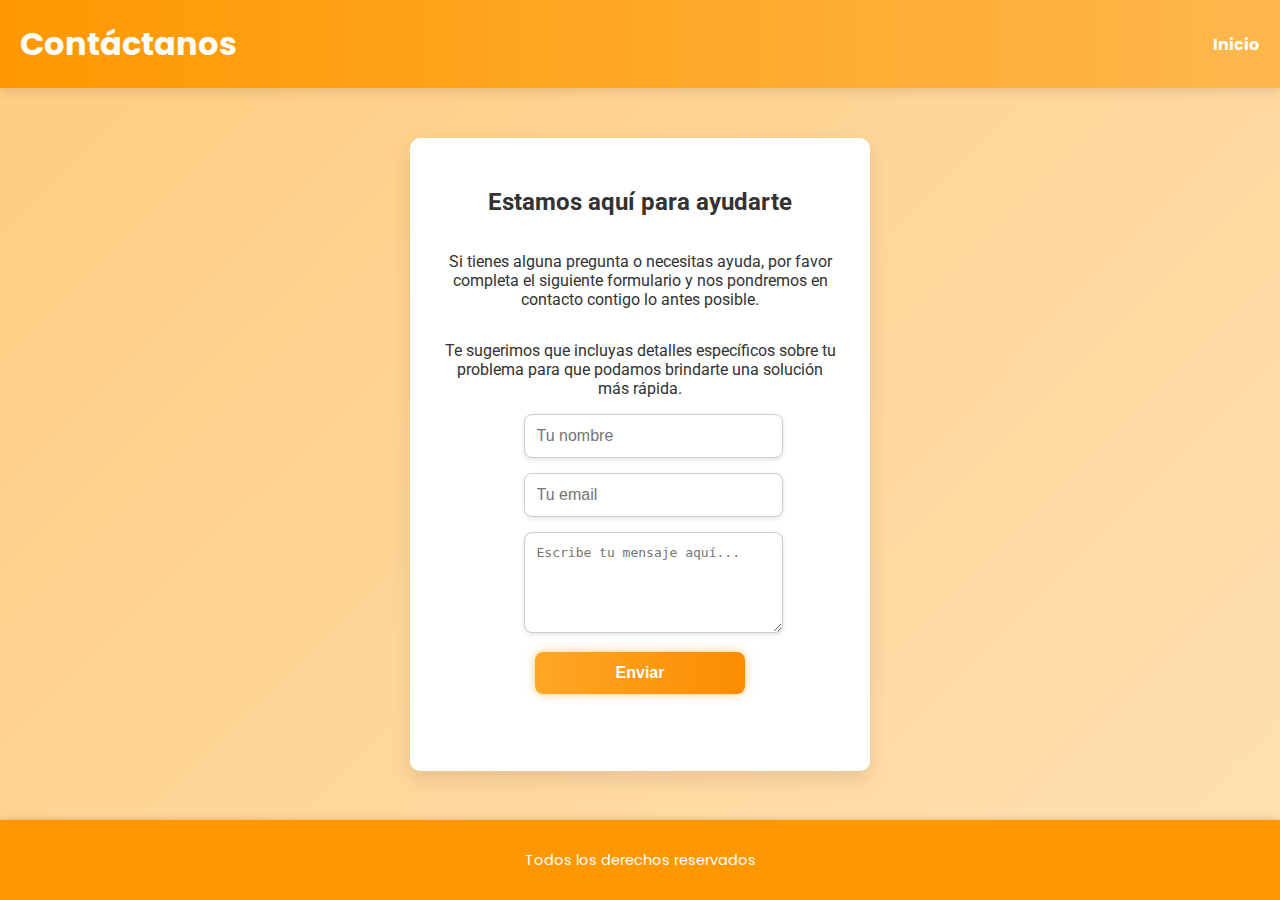
==== contacto.html @ 8be7320f "Add files via upload" ====
<!DOCTYPE html>
<html lang="es">
<head>
    <meta charset="UTF-8">
    <meta name="viewport" content="width=device-width, initial-scale=1.0">
    <title>Contáctanos</title>
    <link rel="stylesheet" href="style.css"> <!-- Asegúrate de incluir tu CSS -->
    <style>
        /* Estilo para los campos de entrada */
        input[type="text"],
        input[type="email"],
        textarea {
            width: 100%; /* Hace que los campos ocupen todo el ancho disponible */
            max-width: 500px; /* Establece un ancho máximo para evitar que se vean demasiado anchos */
            border-radius: 8px; /* Bordes redondeados */
            border: 1px solid #ccc; /* Borde gris claro */
            padding: 12px; /* Espaciado interno */
            font-size: 1em; /* Tamaño de fuente */
            transition: border 0.3s ease; /* Transición suave para el borde */
            box-shadow: 0 2px 5px rgba(0, 0, 0, 0.1); /* Sombra para los campos */
            margin-bottom: 15px; /* Espaciado entre los campos */
        }

        input[type="text"]:focus,
        input[type="email"]:focus,
        textarea:focus {
            outline: none; /* Sin borde de enfoque predeterminado */
            border-color: #FF9800; /* Color del borde al enfocar */
            box-shadow: 0 0 8px rgba(255, 152, 0, 0.5); /* Sombra al enfocar */
        }

        /* Estilo para el botón de enviar */
        input[type="submit"] {
            background: linear-gradient(90deg, #FFA726, #FB8C00);
            color: white;
            border: none;
            padding: 12px;
            border-radius: 8px;
            cursor: pointer;
            font-size: 1em;
            font-weight: bold;
            transition: background 0.3s ease;
            box-shadow: 0 0 10px rgba(255, 152, 0, 0.5); /* Luz alrededor del botón */
        }

        input[type="submit"]:hover {
            background: linear-gradient(90deg, #FB8C00, #EF6C00);
            box-shadow: 0 0 20px rgba(255, 152, 0, 0.8); /* Luz más intensa al pasar el cursor */
        }
    </style>
</head>
<body>
    <header>
        <h1>Contáctanos</h1>
        <nav>
            <ul>
                <li><a href="index.html"> Inicio</a></li>
            </ul>
        </nav>
    </header>
    
    <main>
        <div class="container">
            <h2>Estamos aquí para ayudarte</h2>
            <p>Si tienes alguna pregunta o necesitas ayuda, por favor completa el siguiente formulario y nos pondremos en contacto contigo lo antes posible.</p>
            <p>Te sugerimos que incluyas detalles específicos sobre tu problema para que podamos brindarte una solución más rápida.</p>

            <form id="contactForm" onsubmit="return submitContactForm(event)">
                <input type="text" id="name" name="name" placeholder="Tu nombre" required>
                <br>
                <input type="email" id="email" name="email" placeholder="Tu email" required>
                <br>
                <textarea id="message" name="message" placeholder="Escribe tu mensaje aquí..." rows="5" required></textarea>
                <br>
                <input type="submit" value="Enviar">
            </form>
            <p id="responseMessage"></p>
        </div>
    </main>

    <footer>
        <p>Todos los derechos reservados</p>
    </footer>

    <script>
        function submitContactForm(event) {
            event.preventDefault(); // Evita el envío del formulario

            const name = document.getElementById('name').value;
            const email = document.getElementById('email').value;
            const message = document.getElementById('message').value;

            // Aquí podrías agregar lógica para enviar el formulario a un servidor
            document.getElementById('responseMessage').innerText = `Gracias, ${name}. Tu mensaje ha sido enviado.`;
            document.getElementById('contactForm').reset(); // Resetea el formulario
            return false; // Evita el envío del formulario
        }
    </script>
</body>
</html>
---- style.css ----
/* Importar fuentes de Google Fonts */
@import url('https://fonts.googleapis.com/css2?family=Roboto:wght@300;400;700&family=Poppins:wght@500&display=swap');

/* Estilos generales */
body {
    font-family: 'Roboto', sans-serif;
    margin: 0;
    padding: 0;
    display: flex;
    flex-direction: column;
    min-height: 100vh;
    background: linear-gradient(135deg, #FFCC80, #FFE0B2);
    color: #333;
}

/* Encabezado */
header {
    background: linear-gradient(90deg, #FF9800, #FFB74D);
    color: white;
    padding: 20px;
    display: flex;
    align-items: center;
    justify-content: space-between;
    font-family: 'Poppins', sans-serif;
    box-shadow: 0 4px 10px rgba(0, 0, 0, 0.1);
    animation: slideDown 1s ease;
}

header h1 {
    display: flex;
    align-items: center;
    font-size: 2em;
    margin: 0;
    color: white;
}

header h1 img {
    margin-right: 10px;
    border-radius: 50%;
}

nav ul {
    list-style: none;
    display: flex;
    gap: 20px;
    padding: 0;
    margin: 0;
}

nav ul li {
    display: inline;
    font-weight: bold;
    color: white;
}

nav a {
    color: white;
    text-decoration: none;
    transition: color 0.3s ease;
}

nav a:hover {
    color: #FFD54F;
}

/* Animaciones */
@keyframes slideDown {
    from {
        opacity: 0;
        transform: translateY(-30px);
    }
    to {
        opacity: 1;
        transform: translateY(0);
    }
}

@keyframes fadeIn {
    from {
        opacity: 0;
    }
    to {
        opacity: 1;
    }
}

@keyframes buttonPulse {
    0%, 100% {
        transform: scale(1);
        box-shadow: 0 0 10px rgba(255, 152, 0, 0.5);
    }
    50% {
        transform: scale(1.05);
        box-shadow: 0 0 20px rgba(255, 152, 0, 0.8);
    }
}

/* Contenido principal */
main {
    flex: 1;
    display: flex;
    justify-content: center;
    align-items: center;
    padding: 40px 20px;
    animation: fadeIn 1.5s ease;
}

.container {
    width: 100%;
    max-width: 400px;
    background: white;
    border-radius: 10px;
    box-shadow: 0 8px 20px rgba(0, 0, 0, 0.1);
    padding: 30px;
    text-align: center;
    display: flex; /* Añadir flexbox para centrar elementos */
    flex-direction: column; /* Organizar en columnas */
    align-items: center; /* Centrar los elementos hijos */
}

/* Campos de entrada */
input[type="text"], input[type="password"] {
    width: 90%; /* Ajustar el ancho para centrar */
    margin-bottom: 15px;
    padding: 12px;
    border-radius: 8px;
    border: 1px solid #ccc;
    font-size: 1em;
    transition: border 0.3s ease;
    box-shadow: 0 2px 5px rgba(0, 0, 0, 0.1); /* Sombra para los campos de entrada */
}

input[type="text"]:focus, input[type="password"]:focus {
    outline: none;
    border-color: #FF9800;
    box-shadow: 0 0 8px rgba(255, 152, 0, 0.5);
}

/* Botones */
button, input[type="submit"] {
    background: linear-gradient(90deg, #FFA726, #FB8C00);
    color: white;
    border: none;
    padding: 12px;
    border-radius: 8px;
    cursor: pointer;
    font-size: 1em;
    font-weight: bold;
    width: 90%; /* Ajustar el ancho para centrar */
    transition: background 0.3s ease;
    margin-bottom: 15px;
    animation: buttonPulse 2s infinite;
    box-shadow: 0 0 10px rgba(255, 152, 0, 0.5); /* Luz alrededor del botón */
}

button:hover, input[type="submit"]:hover {
    background: linear-gradient(90deg, #FB8C00, #EF6C00);
    box-shadow: 0 0 20px rgba(255, 152, 0, 0.8); /* Luz más intensa al pasar el cursor */
}

#registroBtn {
    background: linear-gradient(90deg, #f9a825, #ffeb3b);
    color: white;
    animation: buttonPulse 2s infinite;
    box-shadow: 0 0 10px rgba(255, 193, 7, 0.5); /* Luz alrededor del botón */
}

#registroBtn:hover {
    background: linear-gradient(90deg, #f57f17, #fdd835);
    box-shadow: 0 0 20px rgba(255, 193, 7, 0.8); /* Luz más intensa al pasar el cursor */
}

/* Pie de página */
footer {
    background: #FF9800;
    color: white;
    text-align: center;
    padding: 15px;
    font-size: 0.9em;
    margin-top: auto;
    font-family: 'Poppins', sans-serif;
    box-shadow: 0 -2px 5px rgba(0, 0, 0, 0.1); /* Sombra para el pie de página */
}
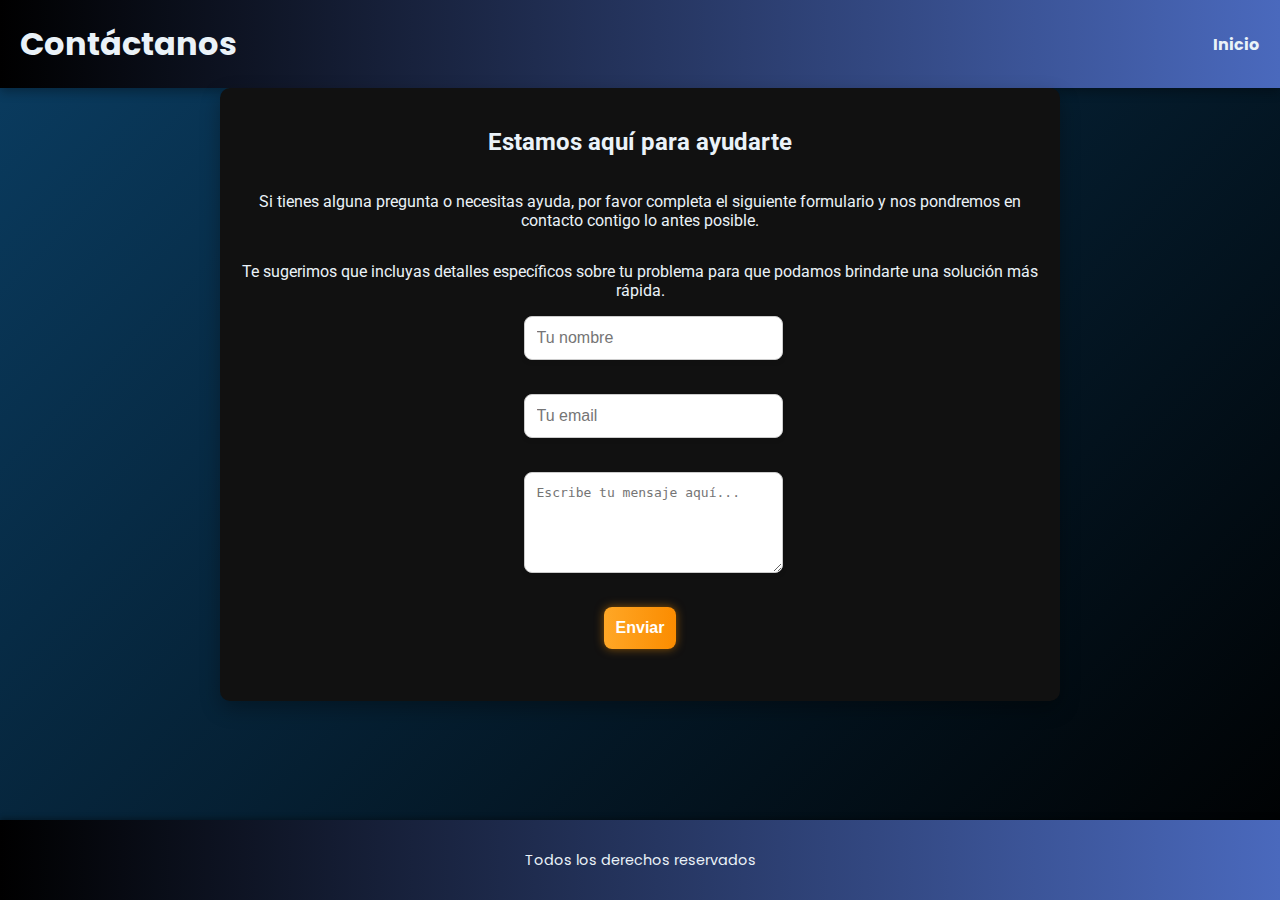
==== commit adf7e47f: "Update contacto.html" ====
--- a/contacto.html
+++ b/contacto.html
@@ -4,7 +4,7 @@
     <meta charset="UTF-8">
     <meta name="viewport" content="width=device-width, initial-scale=1.0">
     <title>Contáctanos</title>
-    <link rel="stylesheet" href="style.css"> <!-- Asegúrate de incluir tu CSS -->
+    <link rel="stylesheet" href="style_contacto.css"> <!-- Asegúrate de incluir tu CSS -->
     <style>
         /* Estilo para los campos de entrada */
         input[type="text"],
--- a/style_contacto.css
+++ b/style_contacto.css
@@ -0,0 +1,213 @@
+/* Importar fuentes de Google Fonts */
+@import url('https://fonts.googleapis.com/css2?family=Roboto:wght@300;400;700&family=Poppins:wght@500&display=swap');
+
+/* Estilos generales */
+body {
+    font-family: 'Roboto', sans-serif;
+    margin: 0;
+    padding: 0;
+    display: flex;
+    flex-direction: column;
+    min-height: 100vh;
+    background: linear-gradient(135deg, #0A3D62, #000000); /* Degradado de azul oscuro a negro */
+    color: #EAF2F8;
+}
+
+/* Encabezado */
+header {
+    background: linear-gradient(90deg, #000000, #4A69BD); /* Degradado de negro a azul oscuro */
+    color: #EAF2F8;
+    padding: 20px;
+    display: flex;
+    align-items: center;
+    justify-content: space-between;
+    font-family: 'Poppins', sans-serif;
+    box-shadow: 0 4px 10px rgba(0, 0, 0, 0.3);
+    animation: slideDown 1s ease;
+}
+
+header h1 {
+    display: flex;
+    align-items: center;
+    font-size: 2em;
+    margin: 0;
+    color: #EAF2F8;
+}
+
+/* Menú de navegación */
+nav ul {
+    list-style: none;
+    display: flex;
+    gap: 20px;
+    padding: 0;
+    margin: 0;
+}
+
+nav ul li {
+    display: inline;
+    font-weight: bold;
+    color: #EAF2F8;
+}
+
+nav a {
+    color: #EAF2F8;
+    text-decoration: none;
+    transition: color 0.3s ease;
+}
+
+nav a:hover {
+    color: #A3CB38;
+}
+
+/* Estilo para los campos de entrada */
+input[type="text"],
+input[type="email"],
+textarea {
+    width: 100%; /* Hace que los campos ocupen todo el ancho disponible */
+    max-width: 500px; /* Establece un ancho máximo para evitar que se vean demasiado anchos */
+    border-radius: 8px; /* Bordes redondeados */
+    border: 1px solid #ccc; /* Borde gris claro */
+    padding: 12px; /* Espaciado interno */
+    font-size: 1em; /* Tamaño de fuente */
+    transition: border 0.3s ease; /* Transición suave para el borde */
+    box-shadow: 0 2px 5px rgba(0, 0, 0, 0.1); /* Sombra para los campos */
+    margin-bottom: 15px; /* Espaciado entre los campos */
+    display: block;
+    margin-left: auto;
+    margin-right: auto;
+}
+
+input[type="text"]:focus,
+input[type="email"]:focus,
+textarea:focus {
+    outline: none; /* Sin borde de enfoque predeterminado */
+    border-color: #FF9800; /* Color del borde al enfocar */
+    box-shadow: 0 0 8px rgba(255, 152, 0, 0.5); /* Sombra al enfocar */
+}
+
+/* Estilo para el botón de enviar */
+input[type="submit"] {
+    background: linear-gradient(90deg, #FFA726, #FB8C00);
+    color: white;
+    border: none;
+    padding: 12px;
+    border-radius: 8px;
+    cursor: pointer;
+    font-size: 1em;
+    font-weight: bold;
+    transition: background 0.3s ease;
+    box-shadow: 0 0 10px rgba(255, 152, 0, 0.5); /* Luz alrededor del botón */
+    display: block;
+    margin-left: auto;
+    margin-right: auto;
+}
+
+input[type="submit"]:hover {
+    background: linear-gradient(90deg, #FB8C00, #EF6C00);
+    box-shadow: 0 0 20px rgba(255, 152, 0, 0.8); /* Luz más intensa al pasar el cursor */
+}
+
+/* Contenedor del formulario */
+.container {
+    max-width: 800px;
+    margin: 0 auto;
+    padding: 20px;
+    background: #111111; /* Fondo negro suave para contraste */
+    border-radius: 10px;
+    box-shadow: 0 8px 20px rgba(0, 0, 0, 0.3);
+    text-align: center;
+    display: flex;
+    flex-direction: column;
+    align-items: center; /* Centra todos los elementos en el eje horizontal */
+    justify-content: center; /* Centra los elementos en el eje vertical */
+}
+
+/* Estilos del pie de página */
+footer {
+    background: linear-gradient(90deg, #000000, #4A69BD); /* Mismo degradado que el header */
+    color: #EAF2F8;
+    text-align: center;
+    padding: 15px;
+    font-size: 0.9em;
+    margin-top: auto;
+    font-family: 'Poppins', sans-serif;
+    box-shadow: 0 -2px 5px rgba(0, 0, 0, 0.3); /* Sombra para el pie de página */
+}
+
+/* Media Queries para Responsividad */
+
+/* Dispositivos móviles (hasta 600px) */
+@media screen and (max-width: 600px) {
+    /* Ajustar encabezado */
+    header h1 {
+        font-size: 1.5em;
+    }
+
+    /* Cambiar la disposición del menú en móviles */
+    nav ul {
+        flex-direction: column;
+        gap: 10px;
+        text-align: center;
+    }
+
+    nav ul li {
+        font-size: 1.1em;
+    }
+
+    /* Ajustar formulario en dispositivos pequeños */
+    .container {
+        padding: 15px;
+        max-width: 100%;
+    }
+
+    input[type="text"],
+    input[type="email"],
+    textarea,
+    input[type="submit"] {
+        width: 100%;
+        padding: 10px;
+    }
+}
+
+/* Tabletas (601px - 1024px) */
+@media screen and (max-width: 1024px) {
+    /* Ajustes generales */
+    header h1 {
+        font-size: 1.8em;
+    }
+
+    nav ul {
+        gap: 15px;
+    }
+
+    /* Ajustar el contenedor */
+    .container {
+        padding: 20px;
+    }
+
+    input[type="text"],
+    input[type="email"],
+    textarea,
+    input[type="submit"] {
+        width: 95%;
+        padding: 11px;
+    }
+}
+
+/* Escritorios grandes (más de 1024px) */
+@media screen and (min-width: 1025px) {
+    /* Para pantallas más grandes, el diseño es estándar */
+    .container {
+        max-width: 800px;
+    }
+
+    input[type="text"],
+    input[type="email"],
+    textarea {
+        max-width: 500px;
+    }
+
+    input[type="submit"] {
+        max-width: 500px;
+    }
+}
